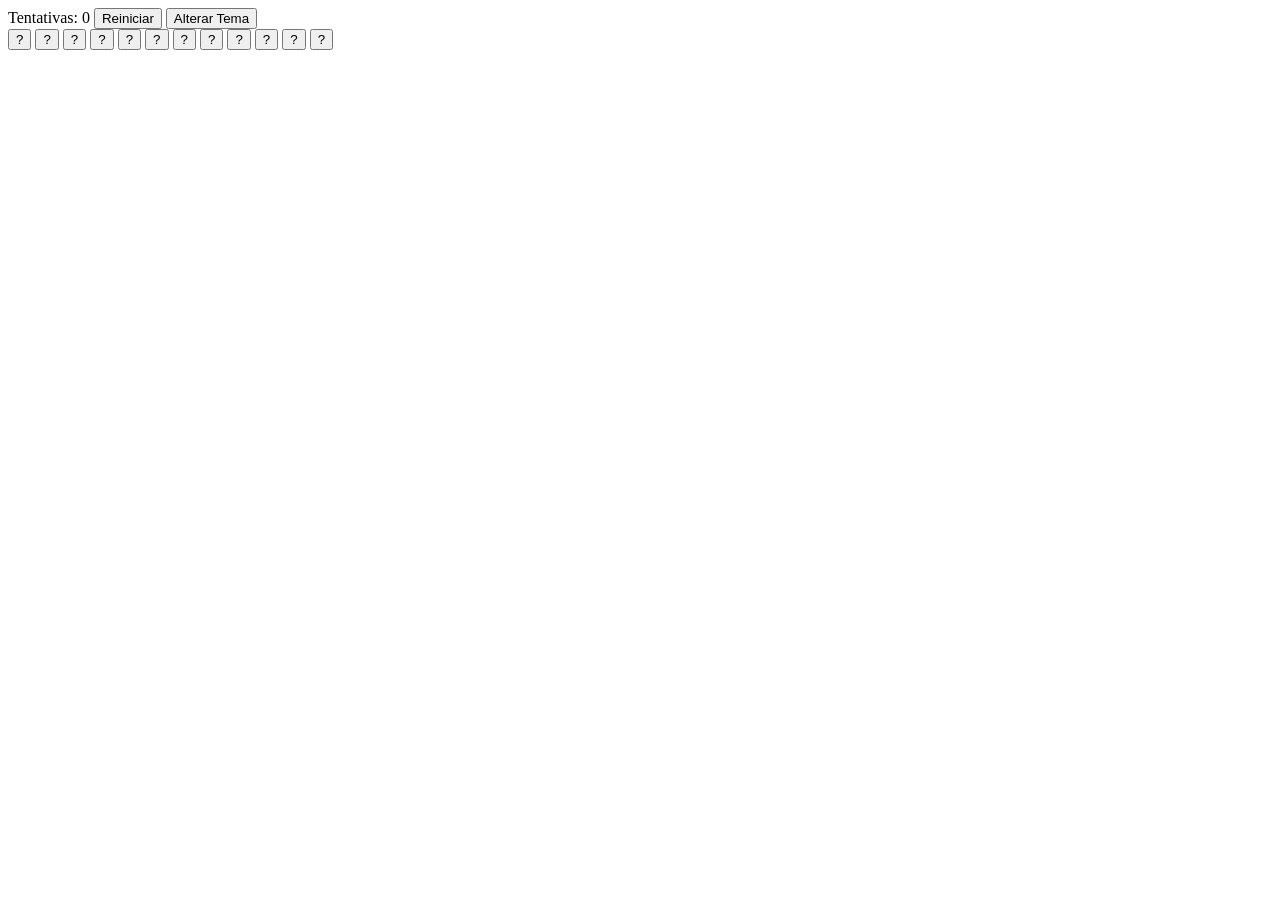
==== src/game.html @ 91f3d2e9 "Inicio do codigo game" ====
<!DOCTYPE html>
<html lang="pt-br">

<head>
    <title>Jogo da Memória</title>
    <meta charset="UTF-8">
    <meta name="viewport" content="width=device-width, initial-scale=1">
    <link href="css/game.css" rel="stylesheet">
    <script>
        (function () {
            console.log("asddd")
            document.documentElement.setAttribute('data-theme', 'dark');
        })();
    </script>
</head>

<body data-theme="light">
    <header>
        <span class="cinza negrito espacamento">Tentativas: 0</span>
        <button id="btnReiniciar">Reiniciar</button>
        <button onclick="alterarTema()">Alterar Tema</button>
    </header>
    <main class="board">
        <button class="card">?</button>
        <button class="card">?</button>
        <button class="card">?</button>
        <button class="card">?</button>
        <button class="card">?</button>
        <button class="card">?</button>
        <button class="card">?</button>
        <button class="card">?</button>
        <button class="card">?</button>
        <button class="card">?</button>
        <button class="card">?</button>
        <button class="card">?</button>
    </main>

    <script src="js/index.js" defer>
    </script>
</body>

</html>
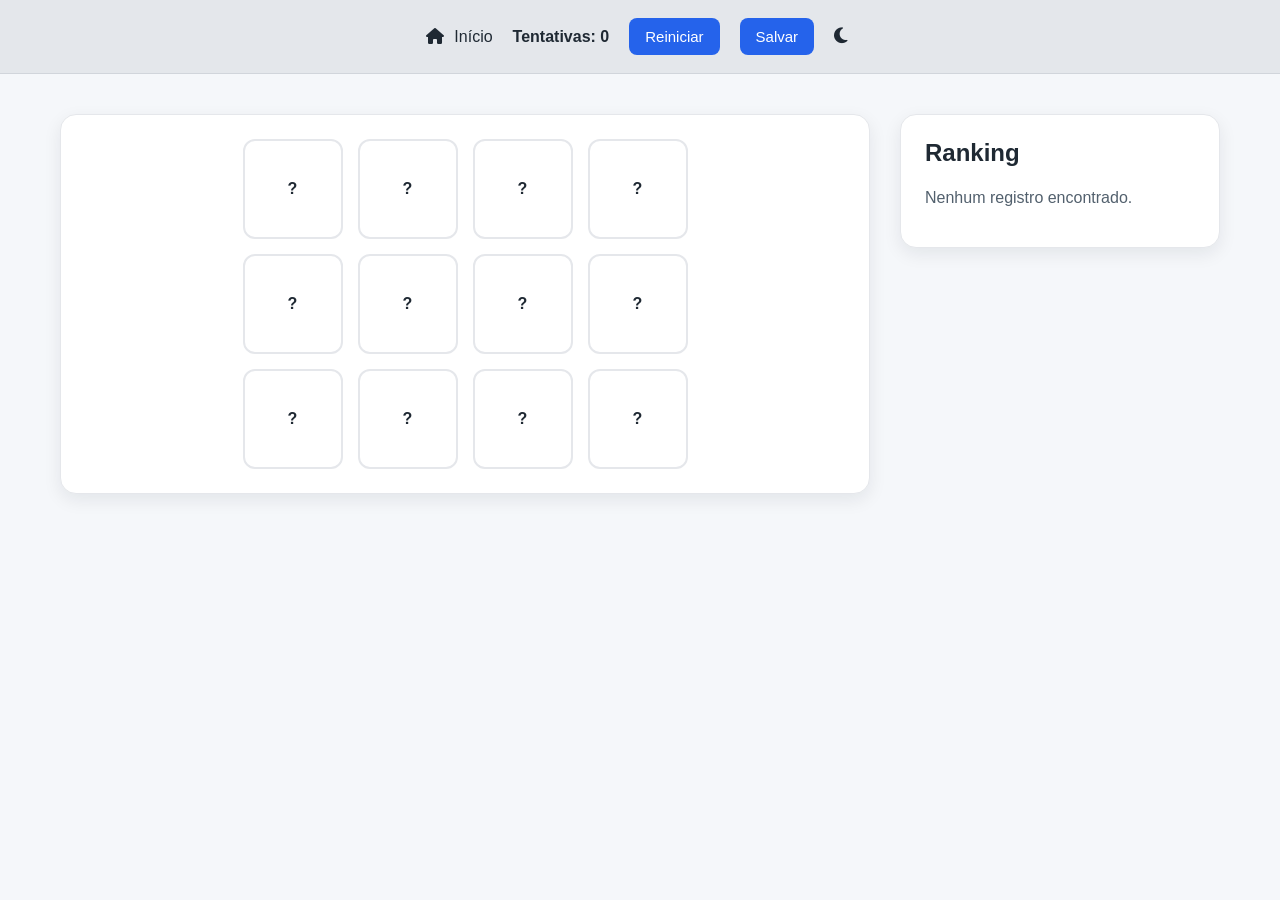
==== commit 27ec6aa6: "Complementação do Projeto" ====
--- a/src/game.html
+++ b/src/game.html
@@ -1,42 +1,79 @@
 <!DOCTYPE html>
-<html lang="pt-br">
+<html lang="pt-BR">
 
 <head>
+    <meta charset="UTF-8">
+    <meta name="viewport" content="width=device-width, initial-scale=1.0">
     <title>Jogo da Memória</title>
-    <meta charset="UTF-8">
-    <meta name="viewport" content="width=device-width, initial-scale=1">
-    <link href="css/game.css" rel="stylesheet">
-    <script>
-        (function () {
-            console.log("asddd")
-            document.documentElement.setAttribute('data-theme', 'dark');
-        })();
-    </script>
+
+    <link rel="stylesheet" href="css/game.css">
+    <link rel="stylesheet" href="https://cdnjs.cloudflare.com/ajax/libs/font-awesome/6.5.0/css/all.min.css">
 </head>
 
-<body data-theme="light">
-    <header>
-        <span class="cinza negrito espacamento">Tentativas: 0</span>
-        <button id="btnReiniciar">Reiniciar</button>
-        <button onclick="alterarTema()">Alterar Tema</button>
+<body>
+
+    <header class="header">
+        <nav>
+            <ul>
+                <li>
+                    <a href="index.html">
+                        <i class="fas fa-home"></i> Início
+                    </a>
+                </li>
+
+                <li>
+                    <span id="tentativas" class="status-text">Tentativas: 0</span>
+                </li>
+
+                <li>
+                    <button id="btnReiniciar" class="btn" type="button">
+                        Reiniciar
+                    </button>
+                </li>
+
+                <li>
+                    <button id="btnSalvar" class="btn" type="button">
+                        Salvar
+                    </button>
+                </li>
+
+                <li>
+                    <button id="btnTema" class="btn-theme" type="button">
+                        <i class="fas fa-moon"></i>
+                    </button>
+                </li>
+            </ul>
+        </nav>
     </header>
-    <main class="board">
-        <button class="card">?</button>
-        <button class="card">?</button>
-        <button class="card">?</button>
-        <button class="card">?</button>
-        <button class="card">?</button>
-        <button class="card">?</button>
-        <button class="card">?</button>
-        <button class="card">?</button>
-        <button class="card">?</button>
-        <button class="card">?</button>
-        <button class="card">?</button>
-        <button class="card">?</button>
+
+    <main class="game-layout">
+        <section class="game-panel">
+            <div class="board">
+                <button class="card">?</button>
+                <button class="card">?</button>
+                <button class="card">?</button>
+                <button class="card">?</button>
+                <button class="card">?</button>
+                <button class="card">?</button>
+                <button class="card">?</button>
+                <button class="card">?</button>
+                <button class="card">?</button>
+                <button class="card">?</button>
+                <button class="card">?</button>
+                <button class="card">?</button>
+            </div>
+        </section>
+
+        <aside class="ranking-panel">
+            <h2>Ranking</h2>
+            <ol id="rankingLista" class="ranking-list">
+                <li class="ranking-empty">Carregando ranking...</li>
+            </ol>
+        </aside>
     </main>
 
-    <script src="js/index.js" defer>
-    </script>
+    <script type="module" src="js/index.js"></script>
+
 </body>
 
 </html>
--- a/src/css/game.css
+++ b/src/css/game.css
@@ -0,0 +1,227 @@
+* {
+    margin: 0;
+    padding: 0;
+    box-sizing: border-box;
+}
+
+:root {
+    --bg-body: #f5f7fa;
+    --bg-header-footer: #e4e7eb;
+    --bg-card: #ffffff;
+    --bg-panel: #ffffff;
+    --text-primary: #1f2933;
+    --text-secondary: #52606d;
+    --accent: #2563eb;
+    --success: #16a34a;
+    --border-color: #d1d5db;
+    --card-border: #e5e7eb;
+    --transition: 0.3s ease;
+    --shadow: 0 6px 18px rgba(15, 23, 42, 0.08);
+}
+
+body.dark {
+    --bg-body: #2b2b2b;
+    --bg-header-footer: #3a3a3a;
+    --bg-card: #333333;
+    --bg-panel: #333333;
+    --text-primary: #f1f1f1;
+    --text-secondary: #cfcfcf;
+    --border-color: #444444;
+    --card-border: #555555;
+    --shadow: 0 6px 18px rgba(0, 0, 0, 0.25);
+}
+
+html {
+    scroll-behavior: smooth;
+}
+
+body {
+    font-family: Arial, Helvetica, sans-serif;
+    background-color: var(--bg-body);
+    color: var(--text-primary);
+    min-height: 100vh;
+    display: flex;
+    flex-direction: column;
+}
+
+/* HEADER */
+.header {
+    background-color: var(--bg-header-footer);
+    padding: 18px 20px;
+    border-bottom: 1px solid var(--border-color);
+}
+
+.header nav ul {
+    list-style: none;
+    display: flex;
+    justify-content: center;
+    align-items: center;
+    gap: 20px;
+    flex-wrap: wrap;
+}
+
+.header a {
+    text-decoration: none;
+    color: var(--text-primary);
+    font-size: 16px;
+    transition: var(--transition);
+}
+
+.header a:hover {
+    color: var(--accent);
+}
+
+.header i {
+    margin-right: 6px;
+}
+
+.status-text {
+    color: var(--text-primary);
+    font-weight: bold;
+}
+
+/* BOTÕES */
+.btn {
+    padding: 10px 16px;
+    border: none;
+    border-radius: 8px;
+    background-color: var(--accent);
+    color: #ffffff;
+    cursor: pointer;
+    transition: var(--transition);
+    font-size: 15px;
+}
+
+.btn:hover {
+    opacity: 0.9;
+    transform: translateY(-1px);
+}
+
+.btn-theme {
+    background: none;
+    border: none;
+    color: var(--text-primary);
+    font-size: 18px;
+    cursor: pointer;
+    transition: var(--transition);
+}
+
+.btn-theme:hover {
+    color: var(--accent);
+}
+
+/* LAYOUT */
+.game-layout {
+    flex: 1;
+    width: 100%;
+    max-width: 1200px;
+    margin: 0 auto;
+    padding: 40px 20px;
+    display: grid;
+    grid-template-columns: 1fr 320px;
+    gap: 30px;
+    align-items: start;
+}
+
+.game-panel,
+.ranking-panel {
+    background-color: var(--bg-panel);
+    border: 1px solid var(--card-border);
+    border-radius: 16px;
+    box-shadow: var(--shadow);
+    padding: 24px;
+}
+
+/* BOARD */
+.board {
+    display: grid;
+    grid-template-columns: repeat(4, 100px);
+    gap: 15px;
+    justify-content: center;
+}
+
+/* CARDS */
+.card {
+    width: 100px;
+    height: 100px;
+    background-color: var(--bg-card);
+    border: 2px solid var(--card-border);
+    border-radius: 12px;
+    font-size: 16px;
+    font-weight: bold;
+    color: var(--text-primary);
+    cursor: pointer;
+    transition: var(--transition);
+}
+
+.card:hover {
+    border-color: var(--accent);
+    transform: translateY(-2px);
+}
+
+.card.selecionado {
+    background-color: var(--accent);
+    color: #ffffff;
+}
+
+.card.acertou {
+    background-color: var(--success);
+    color: #ffffff;
+    border-color: var(--success);
+}
+
+/* RANKING */
+.ranking-panel h2 {
+    font-size: 24px;
+    margin-bottom: 20px;
+    color: var(--text-primary);
+}
+
+.ranking-list {
+    list-style: decimal;
+    padding-left: 20px;
+    color: var(--text-secondary);
+}
+
+.ranking-list li {
+    margin-bottom: 14px;
+    line-height: 1.4;
+}
+
+.ranking-empty {
+    list-style: none;
+    margin-left: -20px;
+}
+
+.ranking-name {
+    color: var(--text-primary);
+    font-weight: bold;
+}
+
+/* RESPONSIVO */
+@media (max-width: 900px) {
+    .game-layout {
+        grid-template-columns: 1fr;
+    }
+
+    .ranking-panel {
+        order: 2;
+    }
+
+    .game-panel {
+        order: 1;
+    }
+}
+
+@media (max-width: 600px) {
+    .board {
+        grid-template-columns: repeat(3, 80px);
+        gap: 10px;
+    }
+
+    .card {
+        width: 80px;
+        height: 80px;
+        font-size: 18px;
+    }
+}
